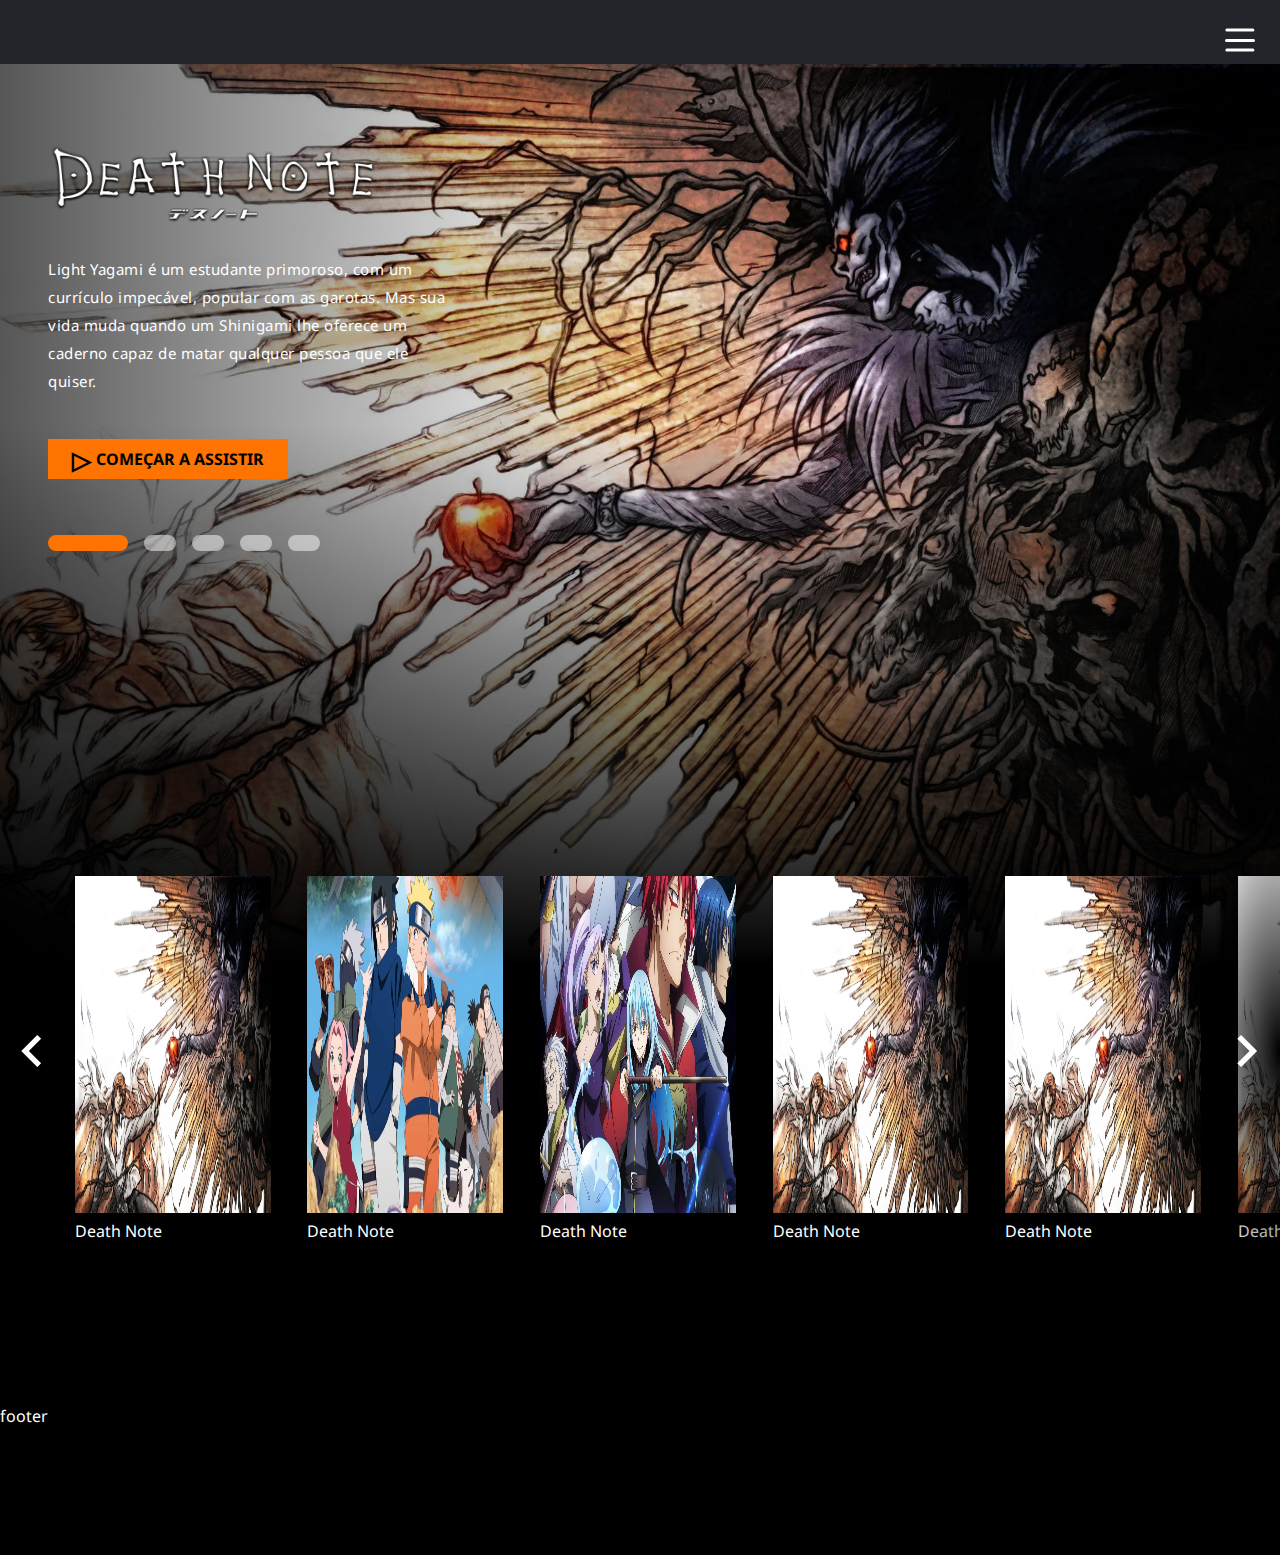
==== index.html @ f7049fc5 "arrumei varias funcionalidades do js" ====
<!DOCTYPE html>
<html lang="pt-BR">

<head>
    <meta charset="UTF-8">
    <meta name="viewport" content="width=device-width, initial-scale=1.0">
    <title>FleschAnimeList</title>

    <!-- links de fontes -->

    <link rel="stylesheet"
        href="https://fonts.googleapis.com/css2?family=Material+Symbols+Outlined:opsz,wght,FILL,GRAD@20..48,100..700,0..1,-50..200" />

    <link rel="preconnect" href="https://fonts.googleapis.com">
    <link rel="preconnect" href="https://fonts.gstatic.com" crossorigin>
    <link href="https://fonts.googleapis.com/css2?family=Noto+Sans&display=swap" rel="stylesheet">

    <!-- links de arquivos -->

    <link rel="stylesheet" href="assets/main.css" type="text/css">
    <script defer async src="assets/main.js"></script>
</head>

<body>
    <button class="menu-button">
        <div class="icon"></div>
    </button>

    <nav class="main-nav"></nav>

    <nav class="menu">
        <a href="#anchor_1">
            <span class="material-symbols-outlined">
                heart_broken
            </span>
            Seção 1
        </a>
        <a href="#anchor_2">
            <span class="material-symbols-outlined">
                heart_broken
            </span>
            Seção 2
        </a>
        <a href="#anchor_3">
            <span class="material-symbols-outlined">
                heart_broken
            </span>
            Seção 3
        </a>
    </nav>

    <header>
        <img class="imgFundo" src="assets/img/deathNote.webp" alt="">
        <div class="degrade"></div>
        <div class="degrade2"></div>
        <div class="transicao"></div>
        <div class="carrocel">
            <div class="imgLogo">
                <img src="assets/img/Death-Note-Logo.png" alt="">
            </div>
            <p>Light Yagami é um estudante primoroso, com um currículo impecável, popular com as garotas. Mas sua vida
                muda quando um Shinigami lhe oferece um caderno capaz de matar qualquer pessoa que ele quiser.</p>
            <div class="assistir">
                <div class="play">&#9655;</div>
                <div>COMEÇAR A ASSISTIR</div>
            </div>
            <div class="indicadores">
                <div class="indicador"></div>
                <div class="indicador"></div>
                <div class="indicador"></div>
                <div class="indicador"></div>
                <div class="indicador"></div>
            </div>
        </div>
    </header>

    <dialog>
        <div class="fechar">
            <span class="material-symbols-outlined">close</span>
        </div>
    </dialog>

    <div class="conteudo">
        <main>
            <section>
                <div class="proximo" onclick="moverCarrocel(1)">
                    <span class="material-symbols-outlined proximo">
                      chevron_right
                    </span>
                  </div>
                  <div class="anterior" onclick="moverCarrocel(-1)">
                    <span class="material-symbols-outlined anterior">
                      chevron_left
                    </span>
                  </div>
                <div class="carrocelThumb">
                    <div class="caixa">
                        <div class="janela">
                            <div class="nomeJanela"></div>
                            <div class="temporadas"></div>
                            <div class="episodeos"></div>
                            <div class="sinopseJanela"></div>
                        </div>
                        <div class="itens">
                            <img src="assets/img/deathNote.webp" class="imgAnime"></img>
                            <div class="nome">Death Note</div>
                        </div>
                    </div>

                    <div class="caixa">
                        <div class="janela">
                            <div class="nomeJanela"></div>
                            <div class="temporadas"></div>
                            <div class="episodeos"></div>
                            <div class="sinopseJanela"></div>
                        </div>
                        <div class="itens">
                            <img src="assets/img/naruto.webp" class="imgAnime"></img>
                            <div class="nome">Death Note</div>
                        </div>
                    </div>

                    <div class="caixa">
                        <div class="janela">
                            <div class="nomeJanela"></div>
                            <div class="temporadas"></div>
                            <div class="episodeos"></div>
                            <div class="sinopseJanela"></div>
                        </div>
                        <div class="itens">
                            <img src="assets/img/tensei-slime.jpg" class="imgAnime"></img>
                            <div class="nome">Death Note</div>
                        </div>
                    </div>

                    <div class="caixa">
                        <div class="janela">
                            <div class="nomeJanela"></div>
                            <div class="temporadas"></div>
                            <div class="episodeos"></div>
                            <div class="sinopseJanela"></div>
                        </div>
                        <div class="itens">
                            <img src="assets/img/deathNote.webp" class="imgAnime"></img>
                            <div class="nome">Death Note</div>
                        </div>
                    </div>

                    <div class="caixa">
                        <div class="janela">
                            <div class="nomeJanela"></div>
                            <div class="temporadas"></div>
                            <div class="episodeos"></div>
                            <div class="sinopseJanela"></div>
                        </div>
                        <div class="itens">
                            <img src="assets/img/deathNote.webp" class="imgAnime"></img>
                            <div class="nome">Death Note</div>
                        </div>
                    </div>

                    <div class="caixa">
                        <div class="janela">
                            <div class="nomeJanela"></div>
                            <div class="temporadas"></div>
                            <div class="episodeos"></div>
                            <div class="sinopseJanela"></div>
                        </div>
                        <div class="itens">
                            <img src="assets/img/deathNote.webp" class="imgAnime"></img>
                            <div class="nome">Death Note</div>
                        </div>
                    </div>

                    <div class="caixa">
                        <div class="janela">
                            <div class="nomeJanela"></div>
                            <div class="temporadas"></div>
                            <div class="episodeos"></div>
                            <div class="sinopseJanela"></div>
                        </div>
                        <div class="itens">
                            <img src="assets/img/deathNote.webp" class="imgAnime"></img>
                            <div class="nome">Death Note</div>
                        </div>
                    </div>

                    <div class="caixa">
                        <div class="janela">
                            <div class="nomeJanela"></div>
                            <div class="temporadas"></div>
                            <div class="episodeos"></div>
                            <div class="sinopseJanela"></div>
                        </div>
                        <div class="itens">
                            <img src="assets/img/deathNote.webp" class="imgAnime"></img>
                            <div class="nome">Death Note</div>
                        </div>
                    </div>

                    <div class="caixa">
                        <div class="janela">
                            <div class="nomeJanela"></div>
                            <div class="temporadas"></div>
                            <div class="episodeos"></div>
                            <div class="sinopseJanela"></div>
                        </div>
                        <div class="itens">
                            <img src="assets/img/deathNote.webp" class="imgAnime"></img>
                            <div class="nome">Death Note</div>
                        </div>
                    </div>

                    <div class="caixa">
                        <div class="janela">
                            <div class="nomeJanela"></div>
                            <div class="temporadas"></div>
                            <div class="episodeos"></div>
                            <div class="sinopseJanela"></div>
                        </div>
                        <div class="itens">
                            <img src="assets/img/deathNote.webp" class="imgAnime"></img>
                            <div class="nome">Death Note</div>
                        </div>
                    </div>
                    <div class="caixa">
                        <div class="janela">
                            <div class="nomeJanela"></div>
                            <div class="temporadas"></div>
                            <div class="episodeos"></div>
                            <div class="sinopseJanela"></div>
                        </div>
                        <div class="itens">
                            <img src="assets/img/naruto.webp" class="imgAnime"></img>
                            <div class="nome">Death Note</div>
                        </div>
                    </div>

                    <div class="caixa">
                        <div class="janela">
                            <div class="nomeJanela"></div>
                            <div class="temporadas"></div>
                            <div class="episodeos"></div>
                            <div class="sinopseJanela"></div>
                        </div>
                        <div class="itens">
                            <img src="assets/img/tensei-slime.jpg" class="imgAnime"></img>
                            <div class="nome">Death Note</div>
                        </div>
                    </div>

                    <div class="caixa">
                        <div class="janela">
                            <div class="nomeJanela"></div>
                            <div class="temporadas"></div>
                            <div class="episodeos"></div>
                            <div class="sinopseJanela"></div>
                        </div>
                        <div class="itens">
                            <img src="assets/img/deathNote.webp" class="imgAnime"></img>
                            <div class="nome">Death Note</div>
                        </div>
                    </div>

                    <div class="caixa">
                        <div class="janela">
                            <div class="nomeJanela"></div>
                            <div class="temporadas"></div>
                            <div class="episodeos"></div>
                            <div class="sinopseJanela"></div>
                        </div>
                        <div class="itens">
                            <img src="assets/img/deathNote.webp" class="imgAnime"></img>
                            <div class="nome">Death Note</div>
                        </div>
                    </div>

                    <div class="caixa">
                        <div class="janela">
                            <div class="nomeJanela"></div>
                            <div class="temporadas"></div>
                            <div class="episodeos"></div>
                            <div class="sinopseJanela"></div>
                        </div>
                        <div class="itens">
                            <img src="assets/img/deathNote.webp" class="imgAnime"></img>
                            <div class="nome">Death Note</div>
                        </div>
                    </div>

                    <div class="caixa">
                        <div class="janela">
                            <div class="nomeJanela"></div>
                            <div class="temporadas"></div>
                            <div class="episodeos"></div>
                            <div class="sinopseJanela"></div>
                        </div>
                        <div class="itens">
                            <img src="assets/img/deathNote.webp" class="imgAnime"></img>
                            <div class="nome">Death Note</div>
                        </div>
                    </div>

                    <div class="caixa">
                        <div class="janela">
                            <div class="nomeJanela"></div>
                            <div class="temporadas"></div>
                            <div class="episodeos"></div>
                            <div class="sinopseJanela"></div>
                        </div>
                        <div class="itens">
                            <img src="assets/img/deathNote.webp" class="imgAnime"></img>
                            <div class="nome">Death Note</div>
                        </div>
                    </div>

                    <div class="caixa">
                        <div class="janela">
                            <div class="nomeJanela"></div>
                            <div class="temporadas"></div>
                            <div class="episodeos"></div>
                            <div class="sinopseJanela"></div>
                        </div>
                        <div class="itens">
                            <img src="assets/img/deathNote.webp" class="imgAnime"></img>
                            <div class="nome">Death Note</div>
                        </div>
                    </div>

                    <div class="caixa">
                        <div class="janela">
                            <div class="nomeJanela"></div>
                            <div class="temporadas"></div>
                            <div class="episodeos"></div>
                            <div class="sinopseJanela"></div>
                        </div>
                        <div class="itens">
                            <img src="assets/img/deathNote.webp" class="imgAnime"></img>
                            <div class="nome">Death Note</div>
                        </div>
                    </div>
                </div>
            </section>
        </main>

        <footer>
            footer
        </footer>
    </div>
</body>
</html>
---- assets/main.css ----
/* https://github.com/professor-varela/3TRI-IA23 */

.material-symbols-outlined {
    font-variation-settings:
        'FILL' 1,
        'wght' 400,
        'GRAD' 0,
        'opsz' 24
}

html {
    --width-main-menu: 20rem;
    --width-main-nav: 4rem;
    --width-moverCarrocel: 4rem;
    background-color: black;
    color: white;
}

* {
    box-sizing: border-box;
    font-family: 'Noto Sans', sans-serif;
}

html,
body {
    margin: 0;
    scroll-behavior: smooth;
}

body {
    min-height: 100vh
}

/* ---------------------- */

.icon {
    transition-duration: 0.5s;
    position: absolute;
    height: 3px;
    width: 30px;
    background-color: rgb(255, 255, 255);
    border-radius: 4px;
}

.icon.active {
    transition: .3s ease-in-out;
    background: transparent;
}

.menu-button {
    display: grid;
    place-items: center;
    position: fixed;
    top: 1rem;
    right: 1rem;
    width: 3rem;
    height: 3rem;
    /* background: #c5cdd0; */
    background: transparent;
    border-radius: 50%;
    cursor: pointer;
    z-index: 4;
    border: none;
}

.menu-button::before,
.menu-button::after {
    content: '';
    position: absolute;
    padding: auto;
    top: 50%;
    left: 50%;
    width: 1.8rem;
    height: 0.2rem;
    background: #ffffff;
    border-radius: 0.2rem;
    transition: all 0.3s ease-in-out;
}

.menu-button::before {
    margin-top: -0.6rem;
    transform: translate(-50%, -50%) rotate(180deg);
}

.menu-button::after {
    margin-top: 0.6rem;
    transform: translate(-50%, -50%) rotate(180deg);
}

.menu-button.active::before {
    margin-top: 0.1rem;
    transform: translate(-50%, -50%) rotate(45deg);
}

.menu-button.active::after {
    margin-top: 0.1rem;
    transform: translate(-50%, -50%) rotate(-45deg);
}

.menu-button.active {
    transition: 0.3s;
    background-color: #c5cdd0;
}

/* ------------------------------- */

nav.menu {
    position: fixed;
    background-color: rgba(0 0 0 / .5);
    width: var(--width-main-menu);
    right: 0;
    top: 0;
    height: 100dvh;
    transition: .3s;
    transform: translateX(100%);
    backdrop-filter: blur(2.5px);
    overflow: auto;
    z-index: 3;
}

nav.menu a {
    display: block;
    background-color: rgba(255 255 255 / .9);
    margin: 1rem;
    border-radius: 5px;
    padding: .5rem;
    text-decoration: none;
    color: black;
    display: flex;
    align-items: center;
    gap: .5em;
}

nav.menu a:visited {
    color: gray;
}

nav.menu.opened {
    transform: translateX(0%);
}



nav.main-nav {
    position: fixed;
    z-index: 3;
    width: 100%;
    height: var(--width-main-nav);
    background-color: rgb(36, 36, 43);
}

/* ----------------------------------- */


header {
    height: 100vh;
    position: relative;
    top: var(--width-main-nav);
}

.imgFundo {
    position: absolute;
    height: 100%;
    right: 0;
}

.degrade {
    position: absolute;
    height: 100%;
    width: 100%;
    background: linear-gradient(transparent 40%, black);
    bottom: 0;
}

.degrade2 {
    position: absolute;
    height: 100%;
    background: linear-gradient(to left, transparent 40%, rgb(0, 0, 0));
    bottom: 0;
    right: 0;
}

.carrocel {
    font-family: 'Noto Sans', sans-serif;
    position: absolute;
    height: 50%;
    width: 25rem;
    top: 0;
    gap: 0;
    margin-top: 3rem;
    margin-left: 3rem;
}

.imgLogo {
    height: 8rem;
}

.imgLogo>img {
    height: 100%;
}

.carrocel p {
    font-size: 15px;
    letter-spacing: 0.5px;
    line-height: 28px;
    height: 10rem;
}

.indicadores {
    display: flex;
    gap: 1rem;
    width: 100%;
    height: 8rem;
    align-items: center;
}

.indicador {
    width: 2rem;
    height: 1rem;
    background-color: rgba(255, 255, 255, 0.5);
    border-radius: 100px;
    cursor: pointer;
    transition: 0.3s;
}

.indicador.ativo {
    background-color: rgb(255, 115, 0);
    width: 5rem;
    transition: 0.3s;
}

.assistir {
    background-color: rgb(255, 115, 0);
    width: 15rem;
    height: 2.5rem;
    display: flex;
    justify-content: center;
    align-items: center;
    color: black;
    font-weight: bold;
    gap: 5px;
    margin-top: 1.5rem;
}

.assistir>.play {
    font-size: 25px;
}

.transicao {
    position: absolute;
    top: 0;
    left: 0;
    width: 100%;
    height: 100%;
    background: rgba(0, 0, 0, 0);
    transition: background 0.5s ease-in-out;
    pointer-events: none;
    /* Permite clicar nos elementos por baixo da transição */
}

.transicao.darken {
    background: rgb(0, 0, 0);
}

/* -------------------- */

.conteudo {
    position: absolute;
    z-index: 2;
    width: 100%;
    top: 95vh;
}

section {
    height: 26rem;
    width: 100%;
    position: relative;
    z-index: 2;
}

.carrocelThumb {
    display: flex;
    gap: 15px;
    overflow-x: hidden;
    width: 100%;
    height: 100%;
}

.carrocelThumb>:nth-child(1) {
    margin-left: 4rem;
}

.proximo,
.anterior {
    height: 95%;
    display: flex;
    align-items: center;
    position: absolute;
    z-index: 3;
    cursor: pointer;
    bottom: 0;
    transition: 0.1s;
}

.proximo>span,
.anterior>span {
    font-size: var(--width-moverCarrocel);
    margin-bottom: 2rem;
    background: rgba(255, 255, 255, 1.0);
}

.proximo>span{
    background: radial-gradient(at right center, rgb(0, 0, 0), transparent);
}

.anterior>span{
    background: radial-gradient(at left center, rgb(0, 0, 0), transparent);
}

.proximo:hover>span,
.anterior:hover>span {
    color: rgb(255, 115, 0);
    /* transform: scale(130%); */
    transition: 0.1s;
}

.proximo {
    right: 0;
}

.anterior {
    left: 0;
}

.caixa {
    position: relative;
    height: 100%;
    width: 17vw;
    display: flex;
    flex: 0 0 auto;
    justify-content: center;
    align-items: center;
    cursor: pointer;
}

.caixa:hover .janela {
    visibility: visible;
    opacity: 1;
    transition: 0.2s;
}

.itens {
    width: 90%;
    height: 90%;
    display: flex;
    flex-direction: column;
}

.nome {
    width: 100%;
    height: 10%;
    display: flex;
    align-items: center;
}

.imgAnime {
    width: 100%;
    height: 90%;
}

.janela {
    width: 100%;
    height: 100%;
    position: absolute;
    opacity: 0;
    visibility: hidden;
    /* background: url("assets/img/deathNote.webp") no-repeat; */
    background: blue;
}

main {
    min-height: calc(100dvh - 350px);
}

footer {
    height: 150px;

}

/* ----------------------------------- */

dialog {
    position: fixed;
    width: 70vw;
    height: 80vh;
    background: rgb(36, 36, 39);
    border: none;
}

.fechar {
    right: 1rem;
    top: 1rem;
    position: absolute;
    color: white;
    cursor: pointer;
    transition: 0.1s;
}

.fechar:hover {
    color: rgb(255, 115, 0);
    transform: scale(130%);
    transition: 0.1s;
}
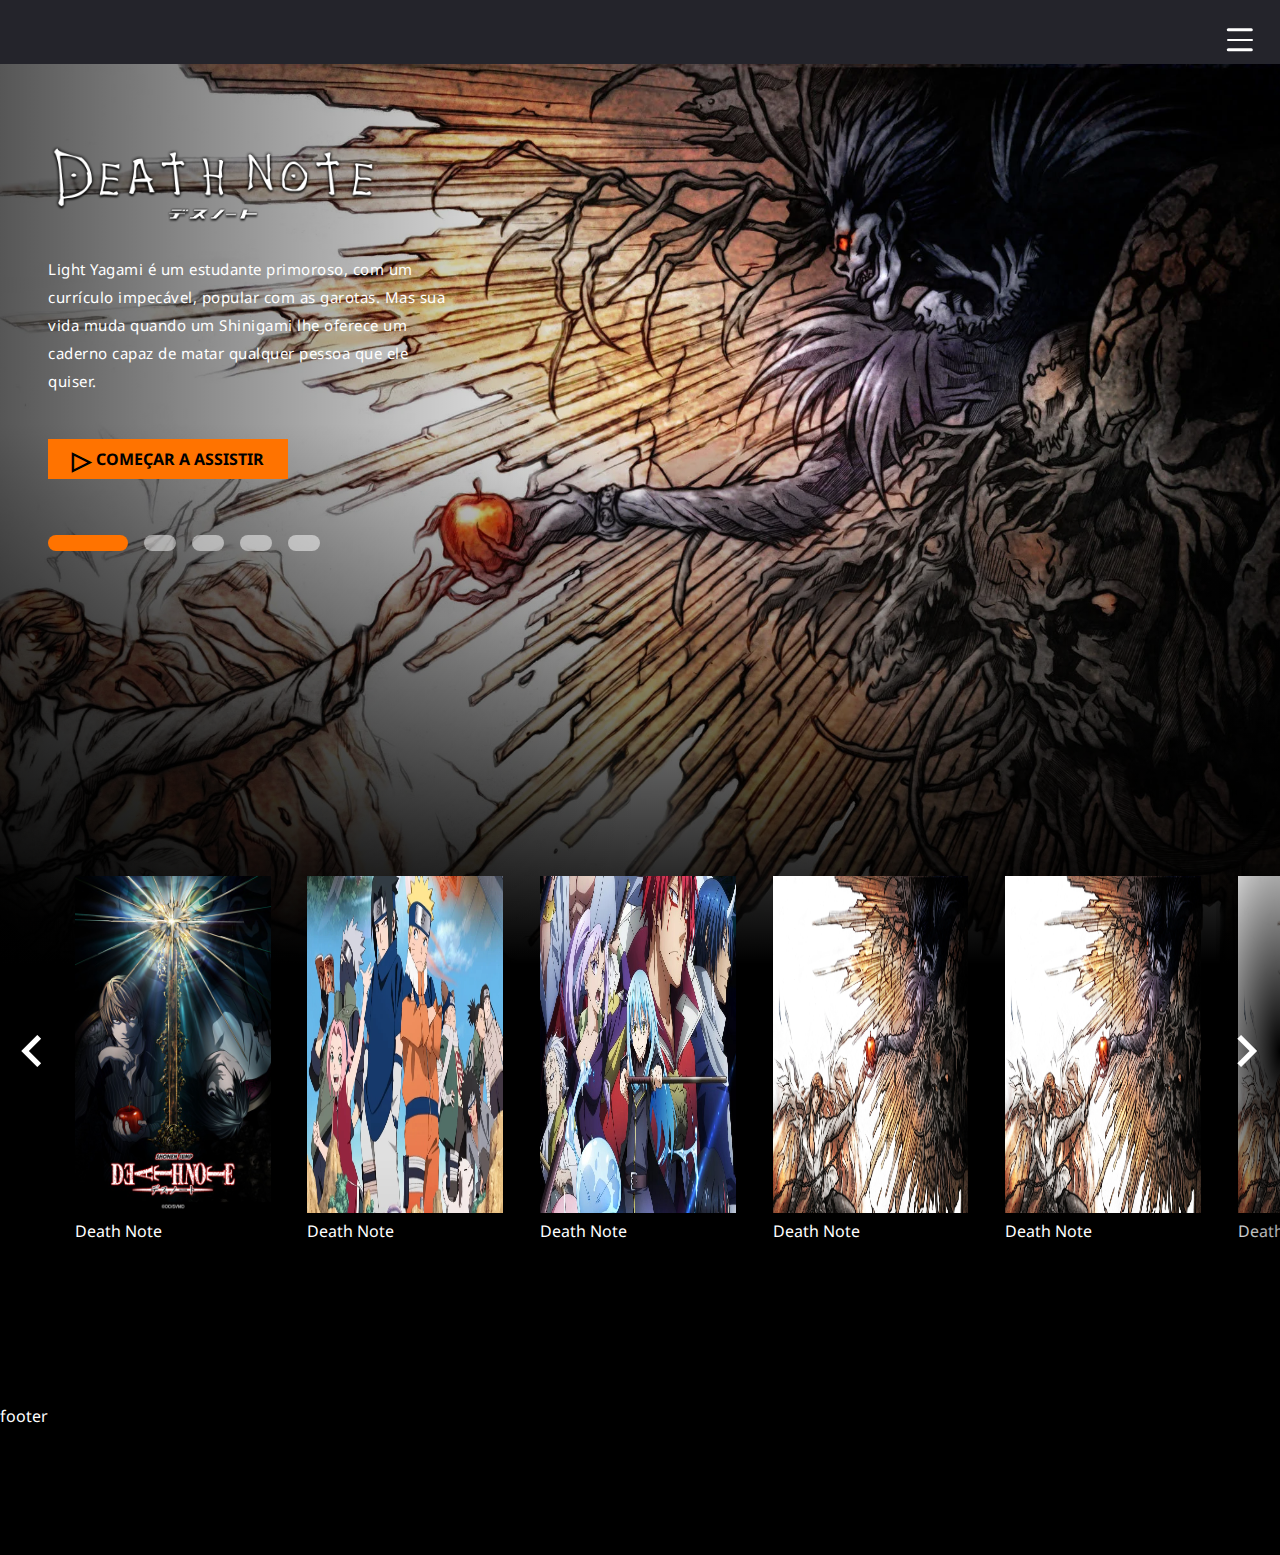
==== commit 0c86feb7: "arrumei" ====
--- a/index.html
+++ b/index.html
@@ -102,7 +102,7 @@
                             <div class="sinopseJanela"></div>
                         </div>
                         <div class="itens">
-                            <img src="assets/img/deathNote.webp" class="imgAnime"></img>
+                            <img src="assets/img/deathNote-thumb.jpe" class="imgAnime"></img>
                             <div class="nome">Death Note</div>
                         </div>
                     </div>
--- a/assets/main.css
+++ b/assets/main.css
@@ -36,8 +36,8 @@
 .icon {
     transition-duration: 0.5s;
     position: absolute;
-    height: 3px;
-    width: 30px;
+    height: 0.3vh;
+    width: 2vw;
     background-color: rgb(255, 255, 255);
     border-radius: 4px;
 }
@@ -70,8 +70,8 @@
     padding: auto;
     top: 50%;
     left: 50%;
-    width: 1.8rem;
-    height: 0.2rem;
+    height: 0.3vh;
+    width: 2vw;
     background: #ffffff;
     border-radius: 0.2rem;
     transition: all 0.3s ease-in-out;
@@ -374,8 +374,20 @@
     position: absolute;
     opacity: 0;
     visibility: hidden;
-    /* background: url("assets/img/deathNote.webp") no-repeat; */
-    background: blue;
+    background-image: url('img/deathNote-thumb.jpe');
+    background-size:cover;
+    background-repeat: no-repeat;
+    /* background: blue; */
+}
+
+.janela::before {
+    content: ''; 
+    position: absolute; 
+    top: 0;
+    right: 0;
+    bottom: 0;
+    left: 0;
+    background-color: rgba(0, 0, 0, 0.699); 
 }
 
 main {
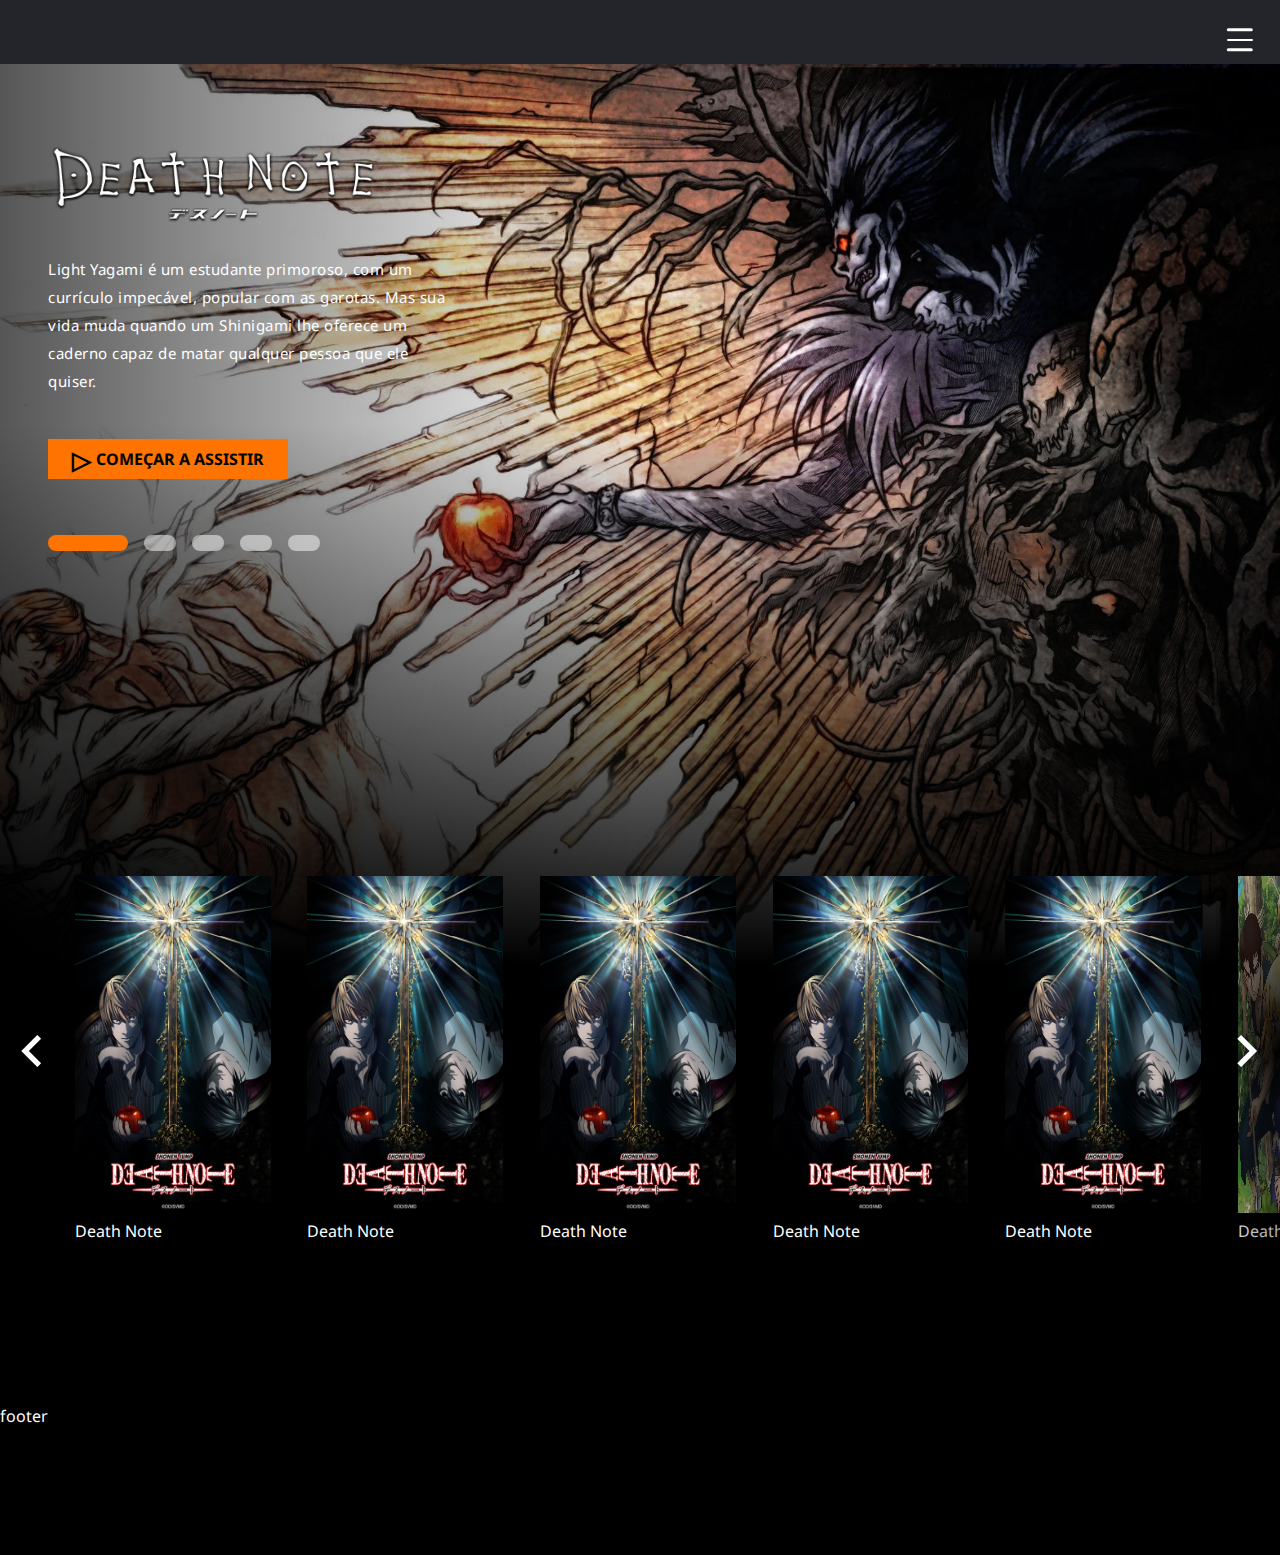
==== commit df702ca7: "as caixas carregam automaticamente" ====
--- a/index.html
+++ b/index.html
@@ -94,251 +94,6 @@
                     </span>
                   </div>
                 <div class="carrocelThumb">
-                    <div class="caixa">
-                        <div class="janela">
-                            <div class="nomeJanela"></div>
-                            <div class="temporadas"></div>
-                            <div class="episodeos"></div>
-                            <div class="sinopseJanela"></div>
-                        </div>
-                        <div class="itens">
-                            <img src="assets/img/deathNote-thumb.jpe" class="imgAnime"></img>
-                            <div class="nome">Death Note</div>
-                        </div>
-                    </div>
-
-                    <div class="caixa">
-                        <div class="janela">
-                            <div class="nomeJanela"></div>
-                            <div class="temporadas"></div>
-                            <div class="episodeos"></div>
-                            <div class="sinopseJanela"></div>
-                        </div>
-                        <div class="itens">
-                            <img src="assets/img/naruto.webp" class="imgAnime"></img>
-                            <div class="nome">Death Note</div>
-                        </div>
-                    </div>
-
-                    <div class="caixa">
-                        <div class="janela">
-                            <div class="nomeJanela"></div>
-                            <div class="temporadas"></div>
-                            <div class="episodeos"></div>
-                            <div class="sinopseJanela"></div>
-                        </div>
-                        <div class="itens">
-                            <img src="assets/img/tensei-slime.jpg" class="imgAnime"></img>
-                            <div class="nome">Death Note</div>
-                        </div>
-                    </div>
-
-                    <div class="caixa">
-                        <div class="janela">
-                            <div class="nomeJanela"></div>
-                            <div class="temporadas"></div>
-                            <div class="episodeos"></div>
-                            <div class="sinopseJanela"></div>
-                        </div>
-                        <div class="itens">
-                            <img src="assets/img/deathNote.webp" class="imgAnime"></img>
-                            <div class="nome">Death Note</div>
-                        </div>
-                    </div>
-
-                    <div class="caixa">
-                        <div class="janela">
-                            <div class="nomeJanela"></div>
-                            <div class="temporadas"></div>
-                            <div class="episodeos"></div>
-                            <div class="sinopseJanela"></div>
-                        </div>
-                        <div class="itens">
-                            <img src="assets/img/deathNote.webp" class="imgAnime"></img>
-                            <div class="nome">Death Note</div>
-                        </div>
-                    </div>
-
-                    <div class="caixa">
-                        <div class="janela">
-                            <div class="nomeJanela"></div>
-                            <div class="temporadas"></div>
-                            <div class="episodeos"></div>
-                            <div class="sinopseJanela"></div>
-                        </div>
-                        <div class="itens">
-                            <img src="assets/img/deathNote.webp" class="imgAnime"></img>
-                            <div class="nome">Death Note</div>
-                        </div>
-                    </div>
-
-                    <div class="caixa">
-                        <div class="janela">
-                            <div class="nomeJanela"></div>
-                            <div class="temporadas"></div>
-                            <div class="episodeos"></div>
-                            <div class="sinopseJanela"></div>
-                        </div>
-                        <div class="itens">
-                            <img src="assets/img/deathNote.webp" class="imgAnime"></img>
-                            <div class="nome">Death Note</div>
-                        </div>
-                    </div>
-
-                    <div class="caixa">
-                        <div class="janela">
-                            <div class="nomeJanela"></div>
-                            <div class="temporadas"></div>
-                            <div class="episodeos"></div>
-                            <div class="sinopseJanela"></div>
-                        </div>
-                        <div class="itens">
-                            <img src="assets/img/deathNote.webp" class="imgAnime"></img>
-                            <div class="nome">Death Note</div>
-                        </div>
-                    </div>
-
-                    <div class="caixa">
-                        <div class="janela">
-                            <div class="nomeJanela"></div>
-                            <div class="temporadas"></div>
-                            <div class="episodeos"></div>
-                            <div class="sinopseJanela"></div>
-                        </div>
-                        <div class="itens">
-                            <img src="assets/img/deathNote.webp" class="imgAnime"></img>
-                            <div class="nome">Death Note</div>
-                        </div>
-                    </div>
-
-                    <div class="caixa">
-                        <div class="janela">
-                            <div class="nomeJanela"></div>
-                            <div class="temporadas"></div>
-                            <div class="episodeos"></div>
-                            <div class="sinopseJanela"></div>
-                        </div>
-                        <div class="itens">
-                            <img src="assets/img/deathNote.webp" class="imgAnime"></img>
-                            <div class="nome">Death Note</div>
-                        </div>
-                    </div>
-                    <div class="caixa">
-                        <div class="janela">
-                            <div class="nomeJanela"></div>
-                            <div class="temporadas"></div>
-                            <div class="episodeos"></div>
-                            <div class="sinopseJanela"></div>
-                        </div>
-                        <div class="itens">
-                            <img src="assets/img/naruto.webp" class="imgAnime"></img>
-                            <div class="nome">Death Note</div>
-                        </div>
-                    </div>
-
-                    <div class="caixa">
-                        <div class="janela">
-                            <div class="nomeJanela"></div>
-                            <div class="temporadas"></div>
-                            <div class="episodeos"></div>
-                            <div class="sinopseJanela"></div>
-                        </div>
-                        <div class="itens">
-                            <img src="assets/img/tensei-slime.jpg" class="imgAnime"></img>
-                            <div class="nome">Death Note</div>
-                        </div>
-                    </div>
-
-                    <div class="caixa">
-                        <div class="janela">
-                            <div class="nomeJanela"></div>
-                            <div class="temporadas"></div>
-                            <div class="episodeos"></div>
-                            <div class="sinopseJanela"></div>
-                        </div>
-                        <div class="itens">
-                            <img src="assets/img/deathNote.webp" class="imgAnime"></img>
-                            <div class="nome">Death Note</div>
-                        </div>
-                    </div>
-
-                    <div class="caixa">
-                        <div class="janela">
-                            <div class="nomeJanela"></div>
-                            <div class="temporadas"></div>
-                            <div class="episodeos"></div>
-                            <div class="sinopseJanela"></div>
-                        </div>
-                        <div class="itens">
-                            <img src="assets/img/deathNote.webp" class="imgAnime"></img>
-                            <div class="nome">Death Note</div>
-                        </div>
-                    </div>
-
-                    <div class="caixa">
-                        <div class="janela">
-                            <div class="nomeJanela"></div>
-                            <div class="temporadas"></div>
-                            <div class="episodeos"></div>
-                            <div class="sinopseJanela"></div>
-                        </div>
-                        <div class="itens">
-                            <img src="assets/img/deathNote.webp" class="imgAnime"></img>
-                            <div class="nome">Death Note</div>
-                        </div>
-                    </div>
-
-                    <div class="caixa">
-                        <div class="janela">
-                            <div class="nomeJanela"></div>
-                            <div class="temporadas"></div>
-                            <div class="episodeos"></div>
-                            <div class="sinopseJanela"></div>
-                        </div>
-                        <div class="itens">
-                            <img src="assets/img/deathNote.webp" class="imgAnime"></img>
-                            <div class="nome">Death Note</div>
-                        </div>
-                    </div>
-
-                    <div class="caixa">
-                        <div class="janela">
-                            <div class="nomeJanela"></div>
-                            <div class="temporadas"></div>
-                            <div class="episodeos"></div>
-                            <div class="sinopseJanela"></div>
-                        </div>
-                        <div class="itens">
-                            <img src="assets/img/deathNote.webp" class="imgAnime"></img>
-                            <div class="nome">Death Note</div>
-                        </div>
-                    </div>
-
-                    <div class="caixa">
-                        <div class="janela">
-                            <div class="nomeJanela"></div>
-                            <div class="temporadas"></div>
-                            <div class="episodeos"></div>
-                            <div class="sinopseJanela"></div>
-                        </div>
-                        <div class="itens">
-                            <img src="assets/img/deathNote.webp" class="imgAnime"></img>
-                            <div class="nome">Death Note</div>
-                        </div>
-                    </div>
-
-                    <div class="caixa">
-                        <div class="janela">
-                            <div class="nomeJanela"></div>
-                            <div class="temporadas"></div>
-                            <div class="episodeos"></div>
-                            <div class="sinopseJanela"></div>
-                        </div>
-                        <div class="itens">
-                            <img src="assets/img/deathNote.webp" class="imgAnime"></img>
-                            <div class="nome">Death Note</div>
-                        </div>
-                    </div>
                 </div>
             </section>
         </main>
--- a/assets/main.css
+++ b/assets/main.css
@@ -12,6 +12,7 @@
     --width-main-menu: 20rem;
     --width-main-nav: 4rem;
     --width-moverCarrocel: 4rem;
+    --quantidade-caixas: 0;
     background-color: black;
     color: white;
 }
@@ -282,12 +283,17 @@
     display: flex;
     gap: 15px;
     overflow-x: hidden;
+    overflow-y: hidden;
     width: 100%;
     height: 100%;
 }
 
 .carrocelThumb>:nth-child(1) {
     margin-left: 4rem;
+}
+
+.carrocelThumb>:nth-last-child(1) {
+    margin-right: 4rem;
 }
 
 .proximo,
@@ -387,7 +393,21 @@
     right: 0;
     bottom: 0;
     left: 0;
-    background-color: rgba(0, 0, 0, 0.699); 
+    background-color: rgba(36, 36, 43, 0.829); 
+}
+
+.janela>div{
+    position: absolute;
+    width: 100%;
+    height: 100%;
+    background: transparent;
+    font-size: 15px;
+    padding: 1rem;
+    gap: 1rem;
+}
+
+.nomeJanela{
+    font-size: 20px;
 }
 
 main {
@@ -405,8 +425,9 @@
     position: fixed;
     width: 70vw;
     height: 80vh;
-    background: rgb(36, 36, 39);
+    background: rgb(36, 36, 43);
     border: none;
+    outline: none;
 }
 
 .fechar {
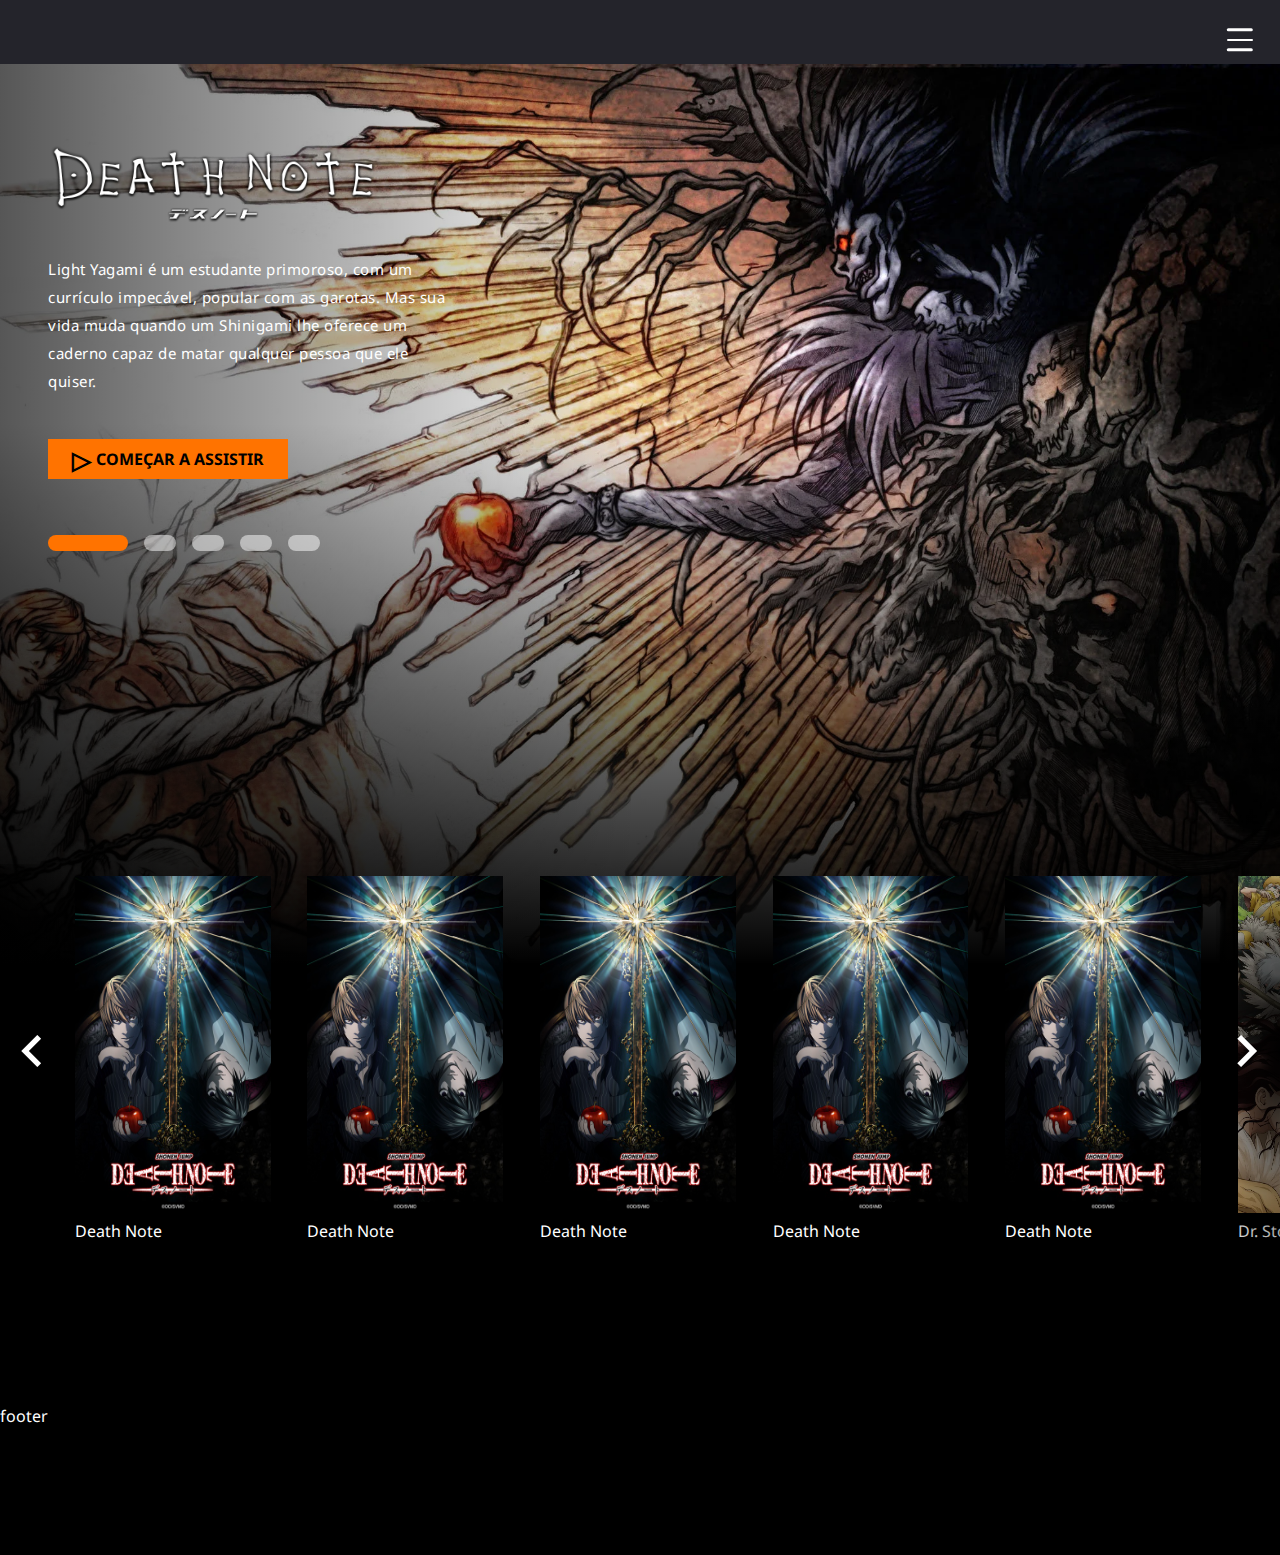
==== commit a010e21e: "arrumando o dialog" ====
--- a/index.html
+++ b/index.html
@@ -65,7 +65,7 @@
                 <div>COMEÇAR A ASSISTIR</div>
             </div>
             <div class="indicadores">
-                <div class="indicador"></div>
+                <div class="indicador ativo"></div>
                 <div class="indicador"></div>
                 <div class="indicador"></div>
                 <div class="indicador"></div>
@@ -78,7 +78,10 @@
         <div class="fechar">
             <span class="material-symbols-outlined">close</span>
         </div>
-    </dialog>
+        <div>
+            
+        </div>
+    </dialog> 
 
     <div class="conteudo">
         <main>
--- a/assets/main.css
+++ b/assets/main.css
@@ -354,6 +354,11 @@
     opacity: 1;
     transition: 0.2s;
 }
+.caixa:hover .janela::before {
+    visibility: visible;
+    opacity: 1;
+    transition: 0.2s;
+}
 
 .itens {
     width: 90%;
@@ -383,17 +388,24 @@
     background-image: url('img/deathNote-thumb.jpe');
     background-size:cover;
     background-repeat: no-repeat;
-    /* background: blue; */
+    transition: 0.2s;
+}
+
+.dr{
+    background-image: url('img/dr-stone-thumb.jpg');
 }
 
 .janela::before {
+    transition: 0.2s;
+    visibility: visible;
+    opacity: 0;
     content: ''; 
     position: absolute; 
     top: 0;
     right: 0;
     bottom: 0;
     left: 0;
-    background-color: rgba(36, 36, 43, 0.829); 
+    background-color: rgba(36, 36, 43, 0.932); 
 }
 
 .janela>div{
@@ -423,8 +435,8 @@
 
 dialog {
     position: fixed;
-    width: 70vw;
-    height: 80vh;
+    width: 100%;
+    height: 100%;
     background: rgb(36, 36, 43);
     border: none;
     outline: none;
@@ -437,10 +449,20 @@
     color: white;
     cursor: pointer;
     transition: 0.1s;
-}
-
-.fechar:hover {
+    background: black;
+    width: 2.5rem;
+    height: 2.5rem;
+    display: grid;
+    place-items: center;
+    border-radius: 50%;
+}
+
+.fechar > *{
+    transition: 0.2s;
+}
+
+.fechar:hover > *{
     color: rgb(255, 115, 0);
-    transform: scale(130%);
+    transform: scale(140%);
     transition: 0.1s;
 }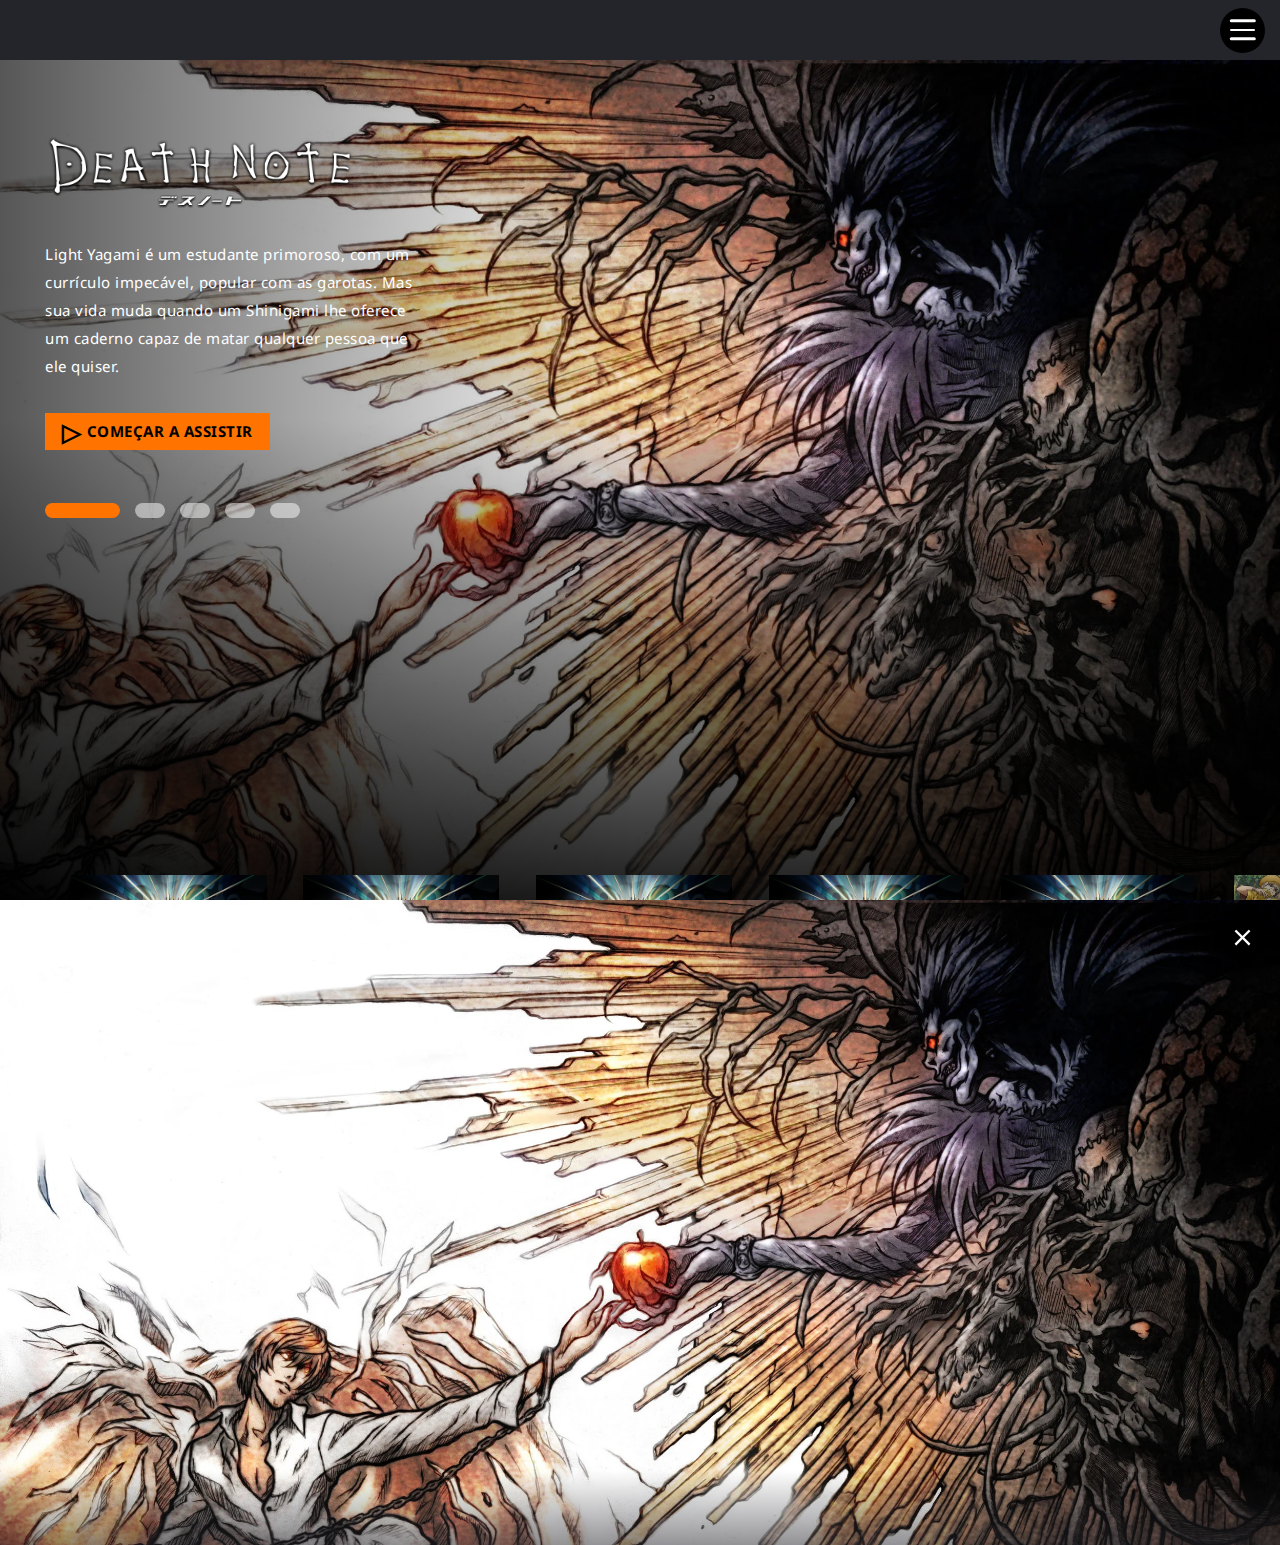
==== commit e55cf04e: "nada" ====
--- a/index.html
+++ b/index.html
@@ -22,30 +22,25 @@
 </head>
 
 <body>
-    <button class="menu-button">
-        <div class="icon"></div>
-    </button>
 
-    <nav class="main-nav"></nav>
+    <nav class="main-nav">
+        <button class="menu-button">
+            <div class="icon"></div>
+        </button>
+    </nav>
 
     <nav class="menu">
         <a href="#anchor_1">
             <span class="material-symbols-outlined">
-                heart_broken
+                category
             </span>
-            Seção 1
+            Generos de anime
         </a>
-        <a href="#anchor_2">
+        <a href="#link2">
             <span class="material-symbols-outlined">
-                heart_broken
+                flag
             </span>
-            Seção 2
-        </a>
-        <a href="#anchor_3">
-            <span class="material-symbols-outlined">
-                heart_broken
-            </span>
-            Seção 3
+            Anime mais recente
         </a>
     </nav>
 
@@ -74,36 +69,53 @@
         </div>
     </header>
 
-    <dialog>
+    <div class="dialog">
         <div class="fechar">
             <span class="material-symbols-outlined">close</span>
         </div>
         <div>
-            
+            <img src="assets/img/deathNote.webp" alt="">
+            <div></div>
         </div>
-    </dialog> 
+        <div class="conteudoDialog">
+            <p>Lorem ipsum dolor sit amet consectetur adipisicing elit. Cupiditate fugit doloribus qui vero a corporis delectus deleniti temporibus accusantium aliquid soluta nobis nemo eveniet, minus repellat quibusdam iure voluptas tempore.</p>
+            <p>Dolorem nostrum quia repellat cumque inventore iste! Rem aspernatur perspiciatis quas nam inventore porro nesciunt ad recusandae eius, nisi neque voluptatum quibusdam maxime ipsa unde omnis minus! Explicabo, laboriosam consectetur?</p>
+            <p>Id, a itaque? Fugiat, quos! Adipisci deserunt quaerat neque esse? Ex sunt expedita, tempora dignissimos perspiciatis natus soluta eos cum, pariatur enim facilis? Sint perferendis laudantium illo, eius quas dicta!</p>
+            <p>Facere dolorem cumque consectetur fugiat ipsam! Dolor nobis quaerat repellat maxime odio voluptate adipisci est cum, delectus consequatur reiciendis, possimus facilis perferendis? Laudantium ullam quaerat repellendus quam ea nesciunt in.</p>
+            <p>Similique, nostrum quas veniam facere neque pariatur autem earum sit facilis dolorem, reiciendis a ex necessitatibus. Labore expedita aliquam unde, quis alias natus aliquid, iure voluptatibus harum adipisci architecto inventore!</p>
+            <p>Eligendi totam et, facere itaque quas explicabo atque facilis incidunt, quisquam praesentium veniam temporibus, distinctio perferendis quibusdam sit enim illum vero aut aliquid architecto maxime! Aspernatur sequi voluptatem maxime voluptas.</p>
+            <p>Porro, aliquam neque magni consectetur mollitia error repellendus. Ex error expedita laudantium suscipit commodi excepturi possimus, accusantium ab, quos, maiores ea nemo minus at dolores. Optio deleniti temporibus cum at.</p>
+            <p>Molestias, illum pariatur! Excepturi, vero fuga. Quos, sit quia modi omnis, quis est quo ipsum cupiditate reiciendis tenetur impedit libero, beatae consequuntur blanditiis et accusamus exercitationem dolorem autem temporibus ipsam.</p>
+            <p>Dignissimos recusandae, in ad id necessitatibus eos commodi facere voluptates et a natus dolore magnam, deserunt nobis provident excepturi suscipit dicta dolor ullam! Voluptates perspiciatis deleniti nulla veritatis. Quidem, in.</p>
+            <p>Neque, magni. Dolores suscipit sed vel consequatur esse veritatis sequi, cupiditate, voluptatum tempore ex unde debitis atque delectus similique repellat illo neque eum distinctio, fugiat nobis. Facere dignissimos doloremque perspiciatis!</p>
+        </div>
+    </div>
 
     <div class="conteudo">
         <main>
             <section>
                 <div class="proximo" onclick="moverCarrocel(1)">
                     <span class="material-symbols-outlined proximo">
-                      chevron_right
+                        chevron_right
                     </span>
-                  </div>
-                  <div class="anterior" onclick="moverCarrocel(-1)">
+                </div>
+                <div class="anterior" onclick="moverCarrocel(-1)">
                     <span class="material-symbols-outlined anterior">
-                      chevron_left
+                        chevron_left
                     </span>
-                  </div>
+                </div>
                 <div class="carrocelThumb">
                 </div>
             </section>
         </main>
 
         <footer>
-            footer
+            <p>Créditos:</p>
+            <p>Designer de HTML: Eduardo de Oliveira Flesch</p>
+            <p>Designer de CS: Eduardo de Oliveira Flesch</p>
+            <p>Designer de JS: Eduardo de Oliveira Flesch / chat-gpt</p>
         </footer>
     </div>
 </body>
+
 </html>--- a/assets/main.css
+++ b/assets/main.css
@@ -9,12 +9,15 @@
 }
 
 html {
-    --width-main-menu: 20rem;
-    --width-main-nav: 4rem;
+    --width-menu: 20rem;
+    --height-main-nav: 4rem;
     --width-moverCarrocel: 4rem;
     --quantidade-caixas: 0;
     background-color: black;
     color: white;
+    font-family: 'Noto Sans', sans-serif;
+    font-size: 15px;
+    letter-spacing: 0.5px;
 }
 
 * {
@@ -43,6 +46,14 @@
     border-radius: 4px;
 }
 
+.menu-button:hover .icon{
+    background-color: rgb(255, 115, 0);
+}
+
+.menu-button.active:hover .icon{
+    background-color: transparent;
+}
+
 .icon.active {
     transition: .3s ease-in-out;
     background: transparent;
@@ -51,13 +62,12 @@
 .menu-button {
     display: grid;
     place-items: center;
-    position: fixed;
-    top: 1rem;
+    position: absolute;
     right: 1rem;
+    top: 0.5rem;
     width: 3rem;
     height: 3rem;
-    /* background: #c5cdd0; */
-    background: transparent;
+    background: rgb(0, 0, 0);
     border-radius: 50%;
     cursor: pointer;
     z-index: 4;
@@ -78,6 +88,18 @@
     transition: all 0.3s ease-in-out;
 }
 
+.menu-button.active:hover:before,
+.menu-button.active:hover::after{
+    background-color: rgb(255, 115, 0);
+    transition: 0.2;
+}
+
+.menu-button:hover:before,
+.menu-button:hover::after{
+    background-color: rgb(255, 115, 0);
+    transition: 0.2;
+}
+
 .menu-button::before {
     margin-top: -0.6rem;
     transform: translate(-50%, -50%) rotate(180deg);
@@ -100,23 +122,24 @@
 
 .menu-button.active {
     transition: 0.3s;
-    background-color: #c5cdd0;
 }
 
 /* ------------------------------- */
 
 nav.menu {
     position: fixed;
-    background-color: rgba(0 0 0 / .5);
-    width: var(--width-main-menu);
+    /* background-color: rgba(0 0 0 / .5); */
+    background-color: rgb(36, 36, 43);
+    width: var(--width-menu);
     right: 0;
-    top: 0;
-    height: 100dvh;
+    top: var(--height-main-nav);
     transition: .3s;
     transform: translateX(100%);
     backdrop-filter: blur(2.5px);
     overflow: auto;
     z-index: 3;
+    border-bottom-right-radius: 10px;
+    border-bottom-left-radius: 10px;
 }
 
 nav.menu a {
@@ -146,7 +169,7 @@
     position: fixed;
     z-index: 3;
     width: 100%;
-    height: var(--width-main-nav);
+    height: var(--height-main-nav);
     background-color: rgb(36, 36, 43);
 }
 
@@ -156,7 +179,7 @@
 header {
     height: 100vh;
     position: relative;
-    top: var(--width-main-nav);
+    top: var(--height-main-nav);
 }
 
 .imgFundo {
@@ -255,8 +278,6 @@
     height: 100%;
     background: rgba(0, 0, 0, 0);
     transition: background 0.5s ease-in-out;
-    pointer-events: none;
-    /* Permite clicar nos elementos por baixo da transição */
 }
 
 .transicao.darken {
@@ -286,6 +307,7 @@
     overflow-y: hidden;
     width: 100%;
     height: 100%;
+    scroll-behavior: smooth;
 }
 
 .carrocelThumb>:nth-child(1) {
@@ -423,23 +445,49 @@
 }
 
 main {
-    min-height: calc(100dvh - 350px);
+    min-height: calc(100dvh - var(--height-main-nav - 15rem));
 }
 
 footer {
-    height: 150px;
-
+    height: 15rem;
+    color: rgb(255, 115, 0);
+    margin-top: 5rem;
+    background: rgb(36, 36, 43);
+    padding: 1rem;
+}
+
+footer>:nth-child(1){
+    font-size: 25px;
 }
 
 /* ----------------------------------- */
 
-dialog {
+.dialog {
     position: fixed;
     width: 100%;
     height: 100%;
     background: rgb(36, 36, 43);
-    border: none;
-    outline: none;
+    padding: 0;
+    color: white;
+    /* visibility: hidden; */
+    z-index: 5;
+}
+
+.dialog>:nth-child(2){
+    width: 100%;
+    position: relative;
+}
+
+.dialog>:nth-child(2)>img{
+    width: 100%;
+}
+
+.dialog>:nth-child(2)>div{
+    position: absolute;
+    background: linear-gradient(transparent,rgb(36, 36, 43));
+    width: 100%;
+    height: 10rem;
+    bottom: 0;
 }
 
 .fechar {
@@ -450,14 +498,16 @@
     cursor: pointer;
     transition: 0.1s;
     background: black;
-    width: 2.5rem;
-    height: 2.5rem;
+    width: 3rem;
+    height: 3rem;
     display: grid;
     place-items: center;
     border-radius: 50%;
+    z-index: 4;
 }
 
 .fechar > *{
+    font-size: 1.8rem;
     transition: 0.2s;
 }
 
@@ -465,4 +515,8 @@
     color: rgb(255, 115, 0);
     transform: scale(140%);
     transition: 0.1s;
+}
+
+.conteudoDialog{
+    padding: 2rem;
 }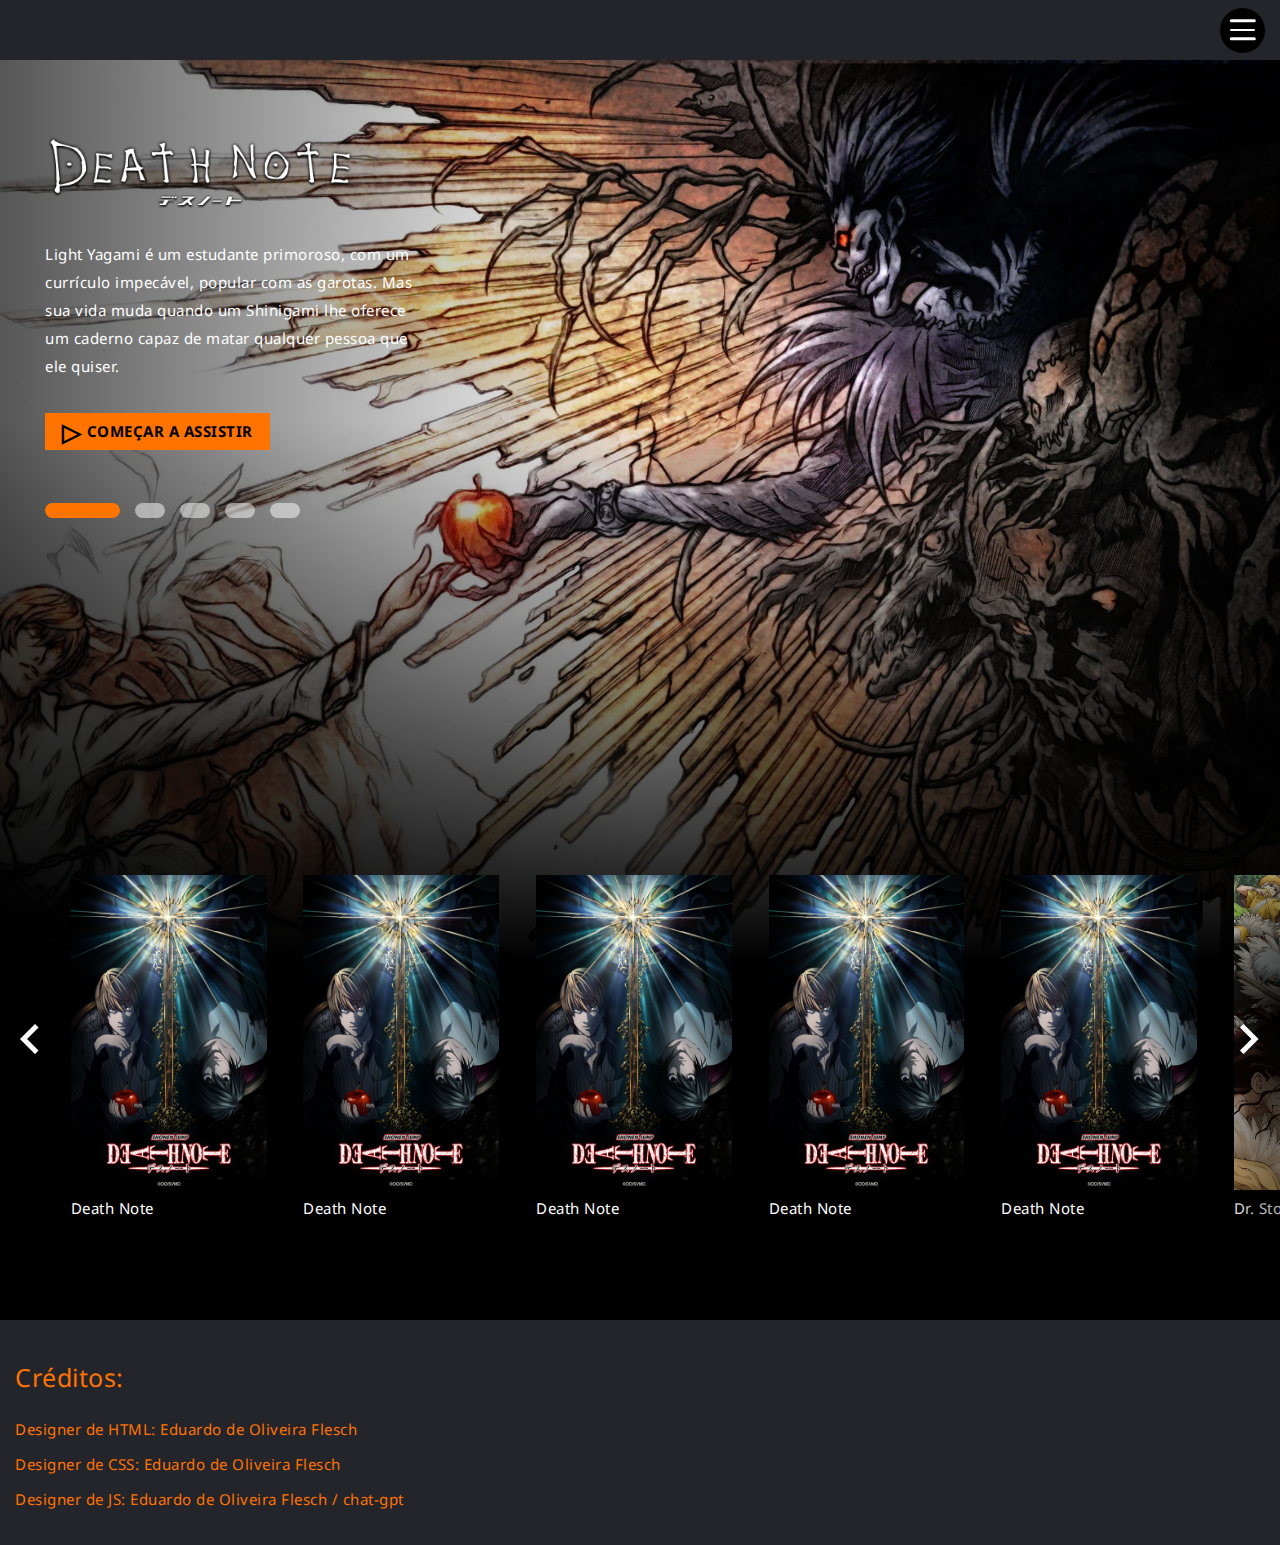
==== commit b1d1c97c: "nada2" ====
--- a/index.html
+++ b/index.html
@@ -69,25 +69,27 @@
         </div>
     </header>
 
-    <div class="dialog">
-        <div class="fechar">
-            <span class="material-symbols-outlined">close</span>
-        </div>
+    <div class="modal">
         <div>
-            <img src="assets/img/deathNote.webp" alt="">
-            <div></div>
-        </div>
-        <div class="conteudoDialog">
-            <p>Lorem ipsum dolor sit amet consectetur adipisicing elit. Cupiditate fugit doloribus qui vero a corporis delectus deleniti temporibus accusantium aliquid soluta nobis nemo eveniet, minus repellat quibusdam iure voluptas tempore.</p>
-            <p>Dolorem nostrum quia repellat cumque inventore iste! Rem aspernatur perspiciatis quas nam inventore porro nesciunt ad recusandae eius, nisi neque voluptatum quibusdam maxime ipsa unde omnis minus! Explicabo, laboriosam consectetur?</p>
-            <p>Id, a itaque? Fugiat, quos! Adipisci deserunt quaerat neque esse? Ex sunt expedita, tempora dignissimos perspiciatis natus soluta eos cum, pariatur enim facilis? Sint perferendis laudantium illo, eius quas dicta!</p>
-            <p>Facere dolorem cumque consectetur fugiat ipsam! Dolor nobis quaerat repellat maxime odio voluptate adipisci est cum, delectus consequatur reiciendis, possimus facilis perferendis? Laudantium ullam quaerat repellendus quam ea nesciunt in.</p>
-            <p>Similique, nostrum quas veniam facere neque pariatur autem earum sit facilis dolorem, reiciendis a ex necessitatibus. Labore expedita aliquam unde, quis alias natus aliquid, iure voluptatibus harum adipisci architecto inventore!</p>
-            <p>Eligendi totam et, facere itaque quas explicabo atque facilis incidunt, quisquam praesentium veniam temporibus, distinctio perferendis quibusdam sit enim illum vero aut aliquid architecto maxime! Aspernatur sequi voluptatem maxime voluptas.</p>
-            <p>Porro, aliquam neque magni consectetur mollitia error repellendus. Ex error expedita laudantium suscipit commodi excepturi possimus, accusantium ab, quos, maiores ea nemo minus at dolores. Optio deleniti temporibus cum at.</p>
-            <p>Molestias, illum pariatur! Excepturi, vero fuga. Quos, sit quia modi omnis, quis est quo ipsum cupiditate reiciendis tenetur impedit libero, beatae consequuntur blanditiis et accusamus exercitationem dolorem autem temporibus ipsam.</p>
-            <p>Dignissimos recusandae, in ad id necessitatibus eos commodi facere voluptates et a natus dolore magnam, deserunt nobis provident excepturi suscipit dicta dolor ullam! Voluptates perspiciatis deleniti nulla veritatis. Quidem, in.</p>
-            <p>Neque, magni. Dolores suscipit sed vel consequatur esse veritatis sequi, cupiditate, voluptatum tempore ex unde debitis atque delectus similique repellat illo neque eum distinctio, fugiat nobis. Facere dignissimos doloremque perspiciatis!</p>
+            <div class="fechar">
+                <span class="material-symbols-outlined">close</span>
+            </div>
+            <div>
+                <img src="assets/img/deathNote.webp" alt="">
+                <div></div>
+            </div>
+            <div class="conteudoModal">
+                <p>Lorem ipsum dolor sit amet consectetur adipisicing elit. Cupiditate fugit doloribus qui vero a corporis delectus deleniti temporibus accusantium aliquid soluta nobis nemo eveniet, minus repellat quibusdam iure voluptas tempore.</p>
+                <p>Dolorem nostrum quia repellat cumque inventore iste! Rem aspernatur perspiciatis quas nam inventore porro nesciunt ad recusandae eius, nisi neque voluptatum quibusdam maxime ipsa unde omnis minus! Explicabo, laboriosam consectetur?</p>
+                <p>Id, a itaque? Fugiat, quos! Adipisci deserunt quaerat neque esse? Ex sunt expedita, tempora dignissimos perspiciatis natus soluta eos cum, pariatur enim facilis? Sint perferendis laudantium illo, eius quas dicta!</p>
+                <p>Facere dolorem cumque consectetur fugiat ipsam! Dolor nobis quaerat repellat maxime odio voluptate adipisci est cum, delectus consequatur reiciendis, possimus facilis perferendis? Laudantium ullam quaerat repellendus quam ea nesciunt in.</p>
+                <p>Similique, nostrum quas veniam facere neque pariatur autem earum sit facilis dolorem, reiciendis a ex necessitatibus. Labore expedita aliquam unde, quis alias natus aliquid, iure voluptatibus harum adipisci architecto inventore!</p>
+                <p>Eligendi totam et, facere itaque quas explicabo atque facilis incidunt, quisquam praesentium veniam temporibus, distinctio perferendis quibusdam sit enim illum vero aut aliquid architecto maxime! Aspernatur sequi voluptatem maxime voluptas.</p>
+                <p>Porro, aliquam neque magni consectetur mollitia error repellendus. Ex error expedita laudantium suscipit commodi excepturi possimus, accusantium ab, quos, maiores ea nemo minus at dolores. Optio deleniti temporibus cum at.</p>
+                <p>Molestias, illum pariatur! Excepturi, vero fuga. Quos, sit quia modi omnis, quis est quo ipsum cupiditate reiciendis tenetur impedit libero, beatae consequuntur blanditiis et accusamus exercitationem dolorem autem temporibus ipsam.</p>
+                <p>Dignissimos recusandae, in ad id necessitatibus eos commodi facere voluptates et a natus dolore magnam, deserunt nobis provident excepturi suscipit dicta dolor ullam! Voluptates perspiciatis deleniti nulla veritatis. Quidem, in.</p>
+                <p>Neque, magni. Dolores suscipit sed vel consequatur esse veritatis sequi, cupiditate, voluptatum tempore ex unde debitis atque delectus similique repellat illo neque eum distinctio, fugiat nobis. Facere dignissimos doloremque perspiciatis!</p>
+            </div>
         </div>
     </div>
 
@@ -112,7 +114,7 @@
         <footer>
             <p>Créditos:</p>
             <p>Designer de HTML: Eduardo de Oliveira Flesch</p>
-            <p>Designer de CS: Eduardo de Oliveira Flesch</p>
+            <p>Designer de CSS: Eduardo de Oliveira Flesch</p>
             <p>Designer de JS: Eduardo de Oliveira Flesch / chat-gpt</p>
         </footer>
     </div>
--- a/assets/main.css
+++ b/assets/main.css
@@ -462,27 +462,39 @@
 
 /* ----------------------------------- */
 
-.dialog {
+.modal {
     position: fixed;
     width: 100%;
     height: 100%;
+    background: rgba(0, 0, 0, 0.336);
+    color: white;
+    visibility: hidden;
+    z-index: 5;
+    top: 0;
+    overflow-y: scroll;
+    display: grid;
+    place-items: center;
+}
+
+.modal>div{
     background: rgb(36, 36, 43);
-    padding: 0;
-    color: white;
-    /* visibility: hidden; */
-    z-index: 5;
-}
-
-.dialog>:nth-child(2){
-    width: 100%;
+    width: 60%;
+    margin-top: 10dvh;
+    margin-bottom: 10dvh;
     position: relative;
-}
-
-.dialog>:nth-child(2)>img{
-    width: 100%;
-}
-
-.dialog>:nth-child(2)>div{
+    border-radius: 10px;
+}
+
+.modal>div>:nth-child(2){
+    width: 100%;
+    position: relative;
+}
+
+.modal>div>:nth-child(2)>img{
+    width: 100%;
+}
+
+.modal>div>:nth-child(2)>div{
     position: absolute;
     background: linear-gradient(transparent,rgb(36, 36, 43));
     width: 100%;
@@ -497,7 +509,7 @@
     color: white;
     cursor: pointer;
     transition: 0.1s;
-    background: black;
+    background: rgb(0, 0, 0);
     width: 3rem;
     height: 3rem;
     display: grid;
@@ -517,6 +529,6 @@
     transition: 0.1s;
 }
 
-.conteudoDialog{
+.conteudoModal{
     padding: 2rem;
 }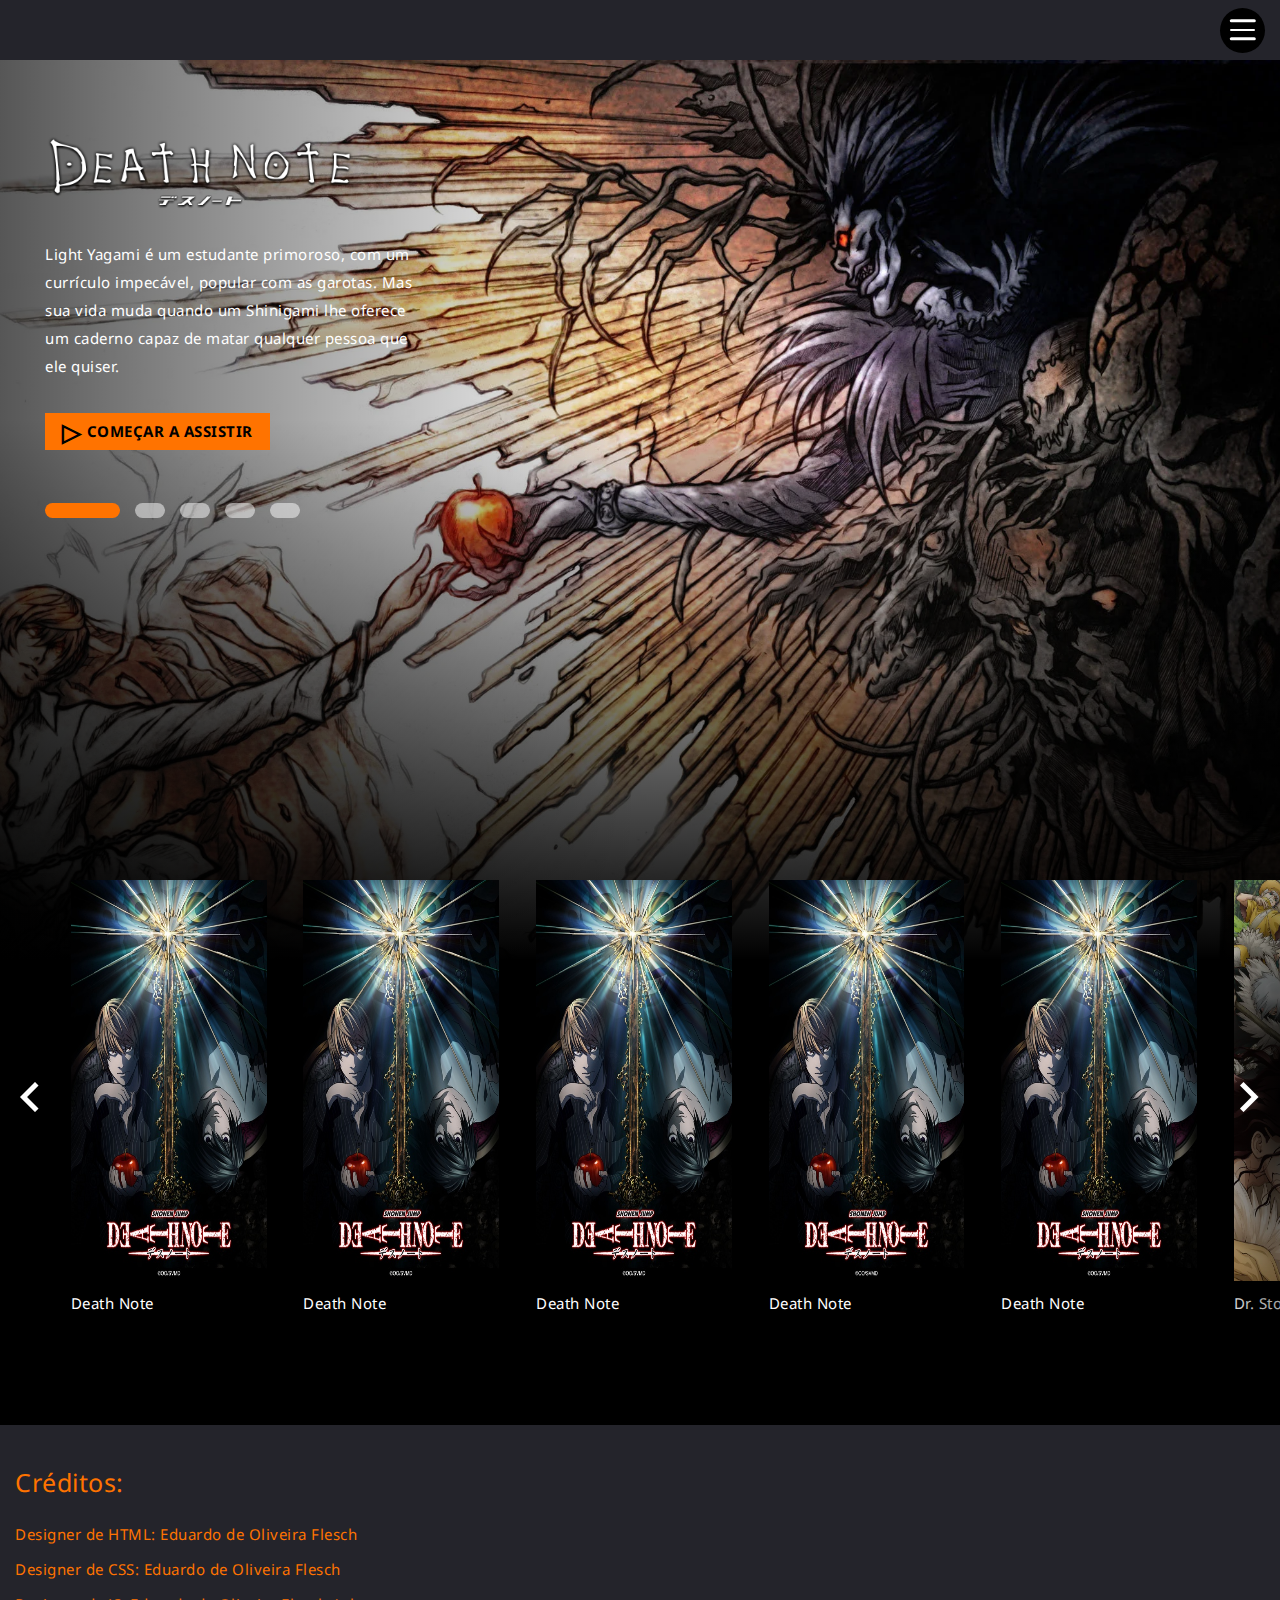
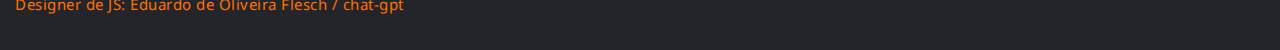
==== commit 393fa735: "nada5" ====
--- a/index.html
+++ b/index.html
@@ -22,6 +22,8 @@
 </head>
 
 <body>
+
+    <button class="meuBtn" title="Ir ao topo"><strong>⬆</strong></button>
 
     <nav class="main-nav">
         <button class="menu-button">
--- a/assets/main.css
+++ b/assets/main.css
@@ -46,11 +46,11 @@
     border-radius: 4px;
 }
 
-.menu-button:hover .icon{
+.menu-button:hover .icon {
     background-color: rgb(255, 115, 0);
 }
 
-.menu-button.active:hover .icon{
+.menu-button.active:hover .icon {
     background-color: transparent;
 }
 
@@ -89,13 +89,13 @@
 }
 
 .menu-button.active:hover:before,
-.menu-button.active:hover::after{
+.menu-button.active:hover::after {
     background-color: rgb(255, 115, 0);
     transition: 0.2;
 }
 
 .menu-button:hover:before,
-.menu-button:hover::after{
+.menu-button:hover::after {
     background-color: rgb(255, 115, 0);
     transition: 0.2;
 }
@@ -123,6 +123,33 @@
 .menu-button.active {
     transition: 0.3s;
 }
+
+/* --------------------------------------- */
+
+.meuBtn {
+    display: none;
+    position: fixed;
+    bottom: 20px;
+    right: 25px;
+    z-index: 99;
+    border: none;
+    outline: none;
+    background-color: rgb(27, 145, 139);
+    color: white;
+    cursor: pointer;
+    padding: 15px;
+    border-radius: 50%;
+    width: 4rem;
+    height: 4rem;
+    font-size: 18px;
+    transition: .3s;
+}
+
+.meuBtn:hover {
+    background-color: rgb(0, 255, 242);
+    color: black;
+}
+
 
 /* ------------------------------- */
 
@@ -294,7 +321,7 @@
 }
 
 section {
-    height: 26rem;
+    height: 55vh;
     width: 100%;
     position: relative;
     z-index: 2;
@@ -337,11 +364,11 @@
     background: rgba(255, 255, 255, 1.0);
 }
 
-.proximo>span{
+.proximo>span {
     background: radial-gradient(at right center, rgb(0, 0, 0), transparent);
 }
 
-.anterior>span{
+.anterior>span {
     background: radial-gradient(at left center, rgb(0, 0, 0), transparent);
 }
 
@@ -376,6 +403,7 @@
     opacity: 1;
     transition: 0.2s;
 }
+
 .caixa:hover .janela::before {
     visibility: visible;
     opacity: 1;
@@ -408,12 +436,12 @@
     opacity: 0;
     visibility: hidden;
     background-image: url('img/deathNote-thumb.jpe');
-    background-size:cover;
+    background-size: cover;
     background-repeat: no-repeat;
     transition: 0.2s;
 }
 
-.dr{
+.dr {
     background-image: url('img/dr-stone-thumb.jpg');
 }
 
@@ -421,16 +449,16 @@
     transition: 0.2s;
     visibility: visible;
     opacity: 0;
-    content: ''; 
-    position: absolute; 
+    content: '';
+    position: absolute;
     top: 0;
     right: 0;
     bottom: 0;
     left: 0;
-    background-color: rgba(36, 36, 43, 0.932); 
-}
-
-.janela>div{
+    background-color: rgba(36, 36, 43, 0.932);
+}
+
+.janela>div {
     position: absolute;
     width: 100%;
     height: 100%;
@@ -440,7 +468,7 @@
     gap: 1rem;
 }
 
-.nomeJanela{
+.nomeJanela {
     font-size: 20px;
 }
 
@@ -456,7 +484,7 @@
     padding: 1rem;
 }
 
-footer>:nth-child(1){
+footer>:nth-child(1) {
     font-size: 25px;
 }
 
@@ -476,7 +504,7 @@
     place-items: center;
 }
 
-.modal>div{
+.modal>div {
     background: rgb(36, 36, 43);
     width: 60%;
     margin-top: 10dvh;
@@ -485,18 +513,18 @@
     border-radius: 10px;
 }
 
-.modal>div>:nth-child(2){
+.modal>div>:nth-child(2) {
     width: 100%;
     position: relative;
 }
 
-.modal>div>:nth-child(2)>img{
-    width: 100%;
-}
-
-.modal>div>:nth-child(2)>div{
-    position: absolute;
-    background: linear-gradient(transparent,rgb(36, 36, 43));
+.modal>div>:nth-child(2)>img {
+    width: 100%;
+}
+
+.modal>div>:nth-child(2)>div {
+    position: absolute;
+    background: linear-gradient(transparent, rgb(36, 36, 43));
     width: 100%;
     height: 10rem;
     bottom: 0;
@@ -518,17 +546,17 @@
     z-index: 4;
 }
 
-.fechar > *{
+.fechar>* {
     font-size: 1.8rem;
     transition: 0.2s;
 }
 
-.fechar:hover > *{
+.fechar:hover>* {
     color: rgb(255, 115, 0);
     transform: scale(140%);
     transition: 0.1s;
 }
 
-.conteudoModal{
+.conteudoModal {
     padding: 2rem;
 }